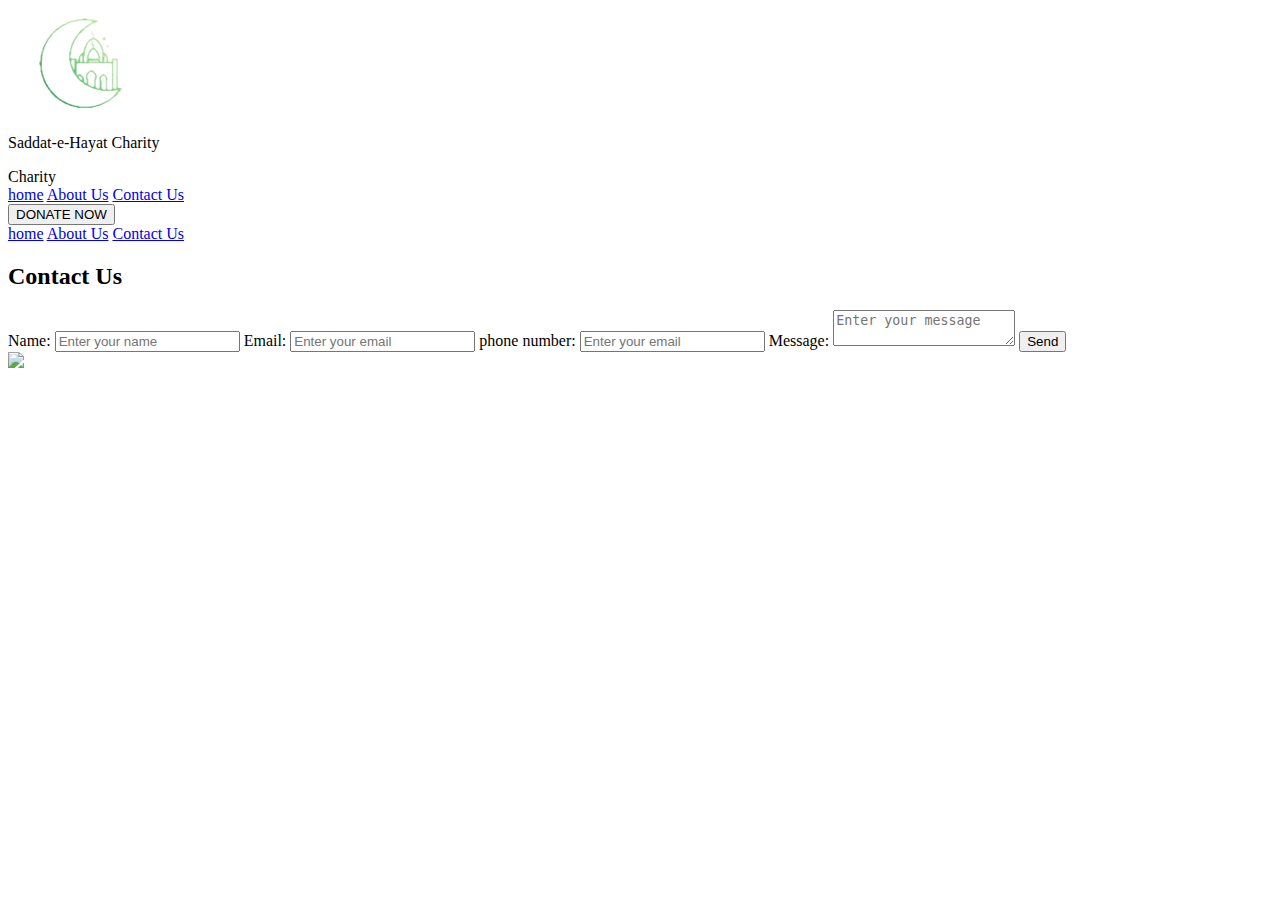
==== contactUs.html @ 0f720e23 "Add files via upload" ====
<!DOCTYPE html>
<html lang="en">
<head>
  <meta charset="UTF-8">
  <meta http-equiv="X-UA-Compatible" content="IE=edge">
  <meta name="viewport" content="width=device-width, initial-scale=1.0">
  <link rel="stylesheet" href="style/styleContactUs.css">
  <title>Document</title>
</head>
<body>
  <!-- start header -->
  <header>
    <div class="logo">
      <img src="img/logo.png">
      <div class="text-logo">
        <p>Saddat-e-Hayat Charity</p>
        <div>Charity</div>
      </div>
    </div>
    <div class="navbar">
      <a href="index.html">home</a>
      <a href="#about">About Us</a>
      <a href="contactUs.html">Contact Us</a>
    </div>
    <div class="btn-donate">
      <button type="button" class="click-donate">DONATE NOW <i class="fa-solid fa-hand-holding-dollar"></i></button>
    </div>
    <div class="menu-bar" id="btnList">
      <i class="fa-solid fa-bars-staggered"></i>
      <div id="navList">
        <a href="index.html">home</a>
        <a href="#about">About Us</a>
        <a href="#contact">Contact Us</a>
      </div>
    </div>
</header>
<!-- end header -->
  <div class="container">
    <form method="POST" action="https://formsubmit.co/karmshaker30@gmail.com" enctype="multipart/form-data">
        <h2>Contact Us</h2>
        <label for="name">Name:</label>
        <input type="text" id="name" name="name" placeholder="Enter your name" required>
        <label for="email">Email:</label>
        <input type="email" id="email" name="email" placeholder="Enter your email" required>
        <label for="phone">phone number:</label>
        <input type="number" id="phone" name="phone" placeholder="Enter your email" required>
        <label for="message">Message:</label>
        <textarea id="message" name="message" placeholder="Enter your message" required></textarea>
        <button type="submit">Send</button>
    </form>
    <div class="image">
        <img src="img/gif.gif">
    </div>
</div>
</body>
</html>
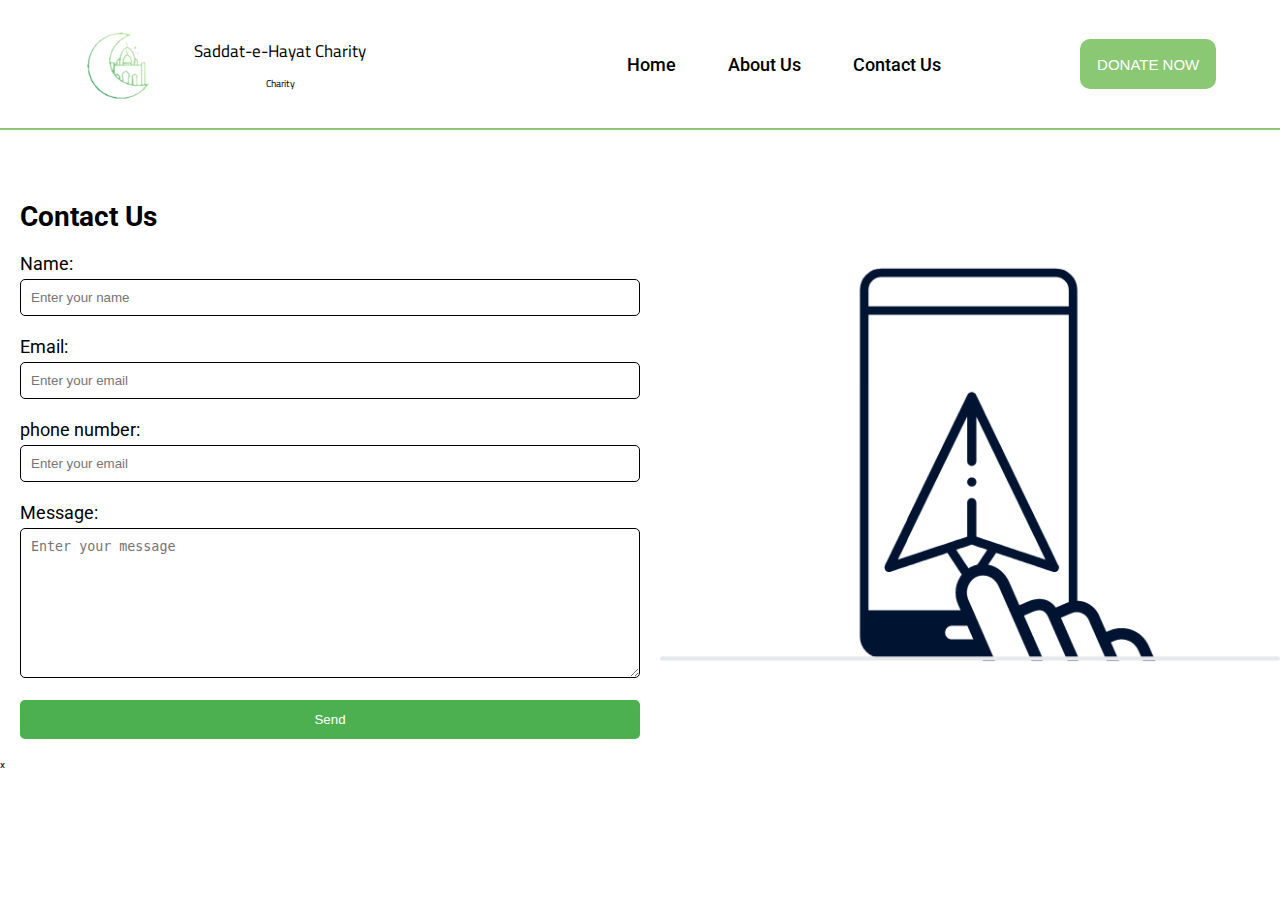
==== commit 7d22fc38: "Update contactUs.html" ====
--- a/contactUs.html
+++ b/contactUs.html
@@ -5,6 +5,7 @@
   <meta http-equiv="X-UA-Compatible" content="IE=edge">
   <meta name="viewport" content="width=device-width, initial-scale=1.0">
   <link rel="stylesheet" href="style/styleContactUs.css">
+  <link rel="stylesheet" href="https://cdnjs.cloudflare.com/ajax/libs/font-awesome/6.2.1/css/all.min.css" integrity="sha512-MV7K8+y+gLIBoVD59lQIYicR65iaqukzvf/nwasF0nqhPay5w/9lJmVM2hMDcnK1OnMGCdVK+iQrJ7lzPJQd1w==" crossorigin="anonymous" referrerpolicy="no-referrer" />
   <title>Document</title>
 </head>
 <body>
@@ -23,7 +24,7 @@
       <a href="contactUs.html">Contact Us</a>
     </div>
     <div class="btn-donate">
-      <button type="button" class="click-donate">DONATE NOW <i class="fa-solid fa-hand-holding-dollar"></i></button>
+      <button type="button" id="click">DONATE NOW <i class="fa-solid fa-hand-holding-dollar"></i></button>
     </div>
     <div class="menu-bar" id="btnList">
       <i class="fa-solid fa-bars-staggered"></i>
@@ -52,5 +53,33 @@
         <img src="img/gif.gif">
     </div>
 </div>
+<!-- start pay -->
+<div class="pay">
+  <span class="close" id="closeDiv">x</span>
+  <div class="containt-pay"></div>
+</div>
+<!-- end pay -->
+<script>
+  let btnList = document.getElementById('btnList');
+
+btnList.addEventListener('click',()=>{
+  navList.classList.toggle('active')
+})
+
+let clickDonate = document.getElementById('click');
+let closeDiv = document.getElementById('closeDiv');
+let pay = document.querySelector('.pay')
+
+clickDonate.addEventListener('click', () => {
+  pay.classList.add('active2');
+})
+
+closeDiv.addEventListener('click',()=>{
+  pay.classList.remove('active2')
+})
+
+
+
+</script>
 </body>
-</html>+</html>
--- a/style/styleContactUs.css
+++ b/style/styleContactUs.css
@@ -0,0 +1,233 @@
+@import url('https://fonts.googleapis.com/css2?family=Cairo:wght@300;500;900&family=Playfair+Display&family=Poppins:wght@200&family=Roboto:ital,wght@0,400;0,500;1,300;1,400;1,500&display=swap');
+*{
+  margin: 0;
+  padding: 0;
+  box-sizing: border-box;
+}
+html{
+  font-size: 10px;
+  scroll-behavior: smooth;
+}
+body{
+  font-family: 'Cairo', sans-serif;
+font-family: 'Playfair Display', serif;
+font-family: 'Poppins', sans-serif;
+font-family: 'Roboto', sans-serif;
+  overflow-x: hidden;
+}
+li{
+  list-style: none;
+}
+a{
+  text-decoration: none;
+}
+
+/* start header */
+header{
+  position: fixed;
+  display: flex;
+  justify-content: space-around;
+  align-items: center;
+  flex-wrap: wrap;
+  background: #FFFFFF;
+  z-index: 222;
+  width: 100vw;
+  padding: 1rem;
+  border-bottom: 2px solid #8ac873;
+}
+.logo{
+  width: 400px;
+  height: 12vh;
+  display: flex;
+  align-items: center;
+}
+.logo .text-logo{
+  text-align: center;
+  font-family: 'Cairo', sans-serif;
+  padding: 1rem;
+}
+.logo p{
+  font-size: 1.7rem;
+  padding-bottom: .7rem;
+}
+.logo img{
+  width: 30%;
+}
+.navbar{
+  width: 400px;
+  padding: 1.5rem;
+  flex-wrap: wrap;
+}
+.navbar a{
+  margin-left: 3rem;
+  text-transform: capitalize;
+  font-weight: 500;
+  font-size: 1.8em;
+  color: #000;
+  padding: 1rem;
+  transition: all .5s;
+  border-radius: 10px;
+}
+.navbar a:hover{
+  background: #8ac873;
+  color: #fff;
+}
+.menu-bar{
+  display: none;
+}
+.menu-bar .fa-solid{
+  font-size: 2.5em;
+  cursor: pointer;
+}
+#navList{
+  position: absolute;
+  top: 100%;
+  right: -100%;
+  width: 45%;
+  height: 88vh;
+  display: flex;
+  justify-content: space-evenly;
+  align-items: center;
+  flex-direction: column;
+  background: #8ac873;
+  transition: all .8s linear;
+  z-index: 10000;
+}
+#navList a{
+  font-size: 1.5em;
+  padding: 1rem;
+  color: #fff;
+  border-radius: 10px;
+  transition: all .7s;
+  text-transform: capitalize;
+}
+#navList a:hover{
+  background: #fff;
+  color: #000;
+}
+#navList.active{
+  right: 0;
+  width: 80%;
+}
+.btn-donate button{
+  background: #8ac873;
+  padding: 1.3vw;
+  border: none;
+  border-radius: 10px;
+  color: #fff;
+  cursor: pointer;
+  font-size: 1.5em;
+}
+.btn-donate button:hover{
+  background: #71a65e;
+}
+
+@media only screen and (max-width:600px){
+  header{
+    justify-content: space-between;
+    flex-wrap: nowrap;
+  }
+  .navbar{
+    display: none;
+  }
+  .menu-bar{
+    display: flex;
+  }
+  .btn-donate{
+    margin-left: -5rem;
+  }
+  .btn-donate button{
+    font-size: 1.1em;
+    padding: 3vw;
+  }
+  .logo{
+    width: 170px;
+  }
+  .logo img{
+    width: 30%;
+  }
+  .text-logo, .text-logo p{
+    font-size: .9em;
+  }
+  .menu-bar .fa-solid{
+    margin-left: -3rem;
+    font-size: 2em;
+  }
+  .about .about-text{
+    width: 400px;
+  }
+  .about .about-text h2, .about-text p{
+    font-size: 1.5em;
+    padding: 1vw 5vw;
+  }
+}
+/* end header */
+
+.container {
+  display: flex;
+  flex-wrap: wrap;
+  display: flex;
+  justify-content: center;
+  align-items: flex-end;
+}
+
+form {
+  flex: 1;
+  padding: 20px;
+}
+
+form h2 {
+  font-size: 28px;
+  margin-bottom: 20px;
+  margin-top: 20vh;
+}
+
+form label {
+  display: block;
+  font-size: 18px;
+  margin-bottom: 5px;
+}
+
+form input[type="text"],
+form input[type="email"],
+form input[type="number"],
+form textarea {
+  width: 100%;
+  padding: 10px;
+  border: 1px solid;
+  border-radius: 5px;
+  margin-bottom: 20px;
+}
+
+form textarea {
+  height: 150px;
+}
+
+form button {
+  background-color: #4CAF50;
+  color: #fff;
+  border: none;
+  border-radius: 5px;
+  padding: 12px 20px;
+  cursor: pointer;
+  width: 100%;
+}
+
+.image {
+  flex: 1;
+}
+
+.image img {
+  width: 100%;
+  height: auto;
+}
+
+@media screen and (max-width: 768px) {
+  form {
+      flex-basis: 100%;
+  }
+  .image {
+      flex-basis: 100%;
+      margin-top: 20px;
+  }
+}
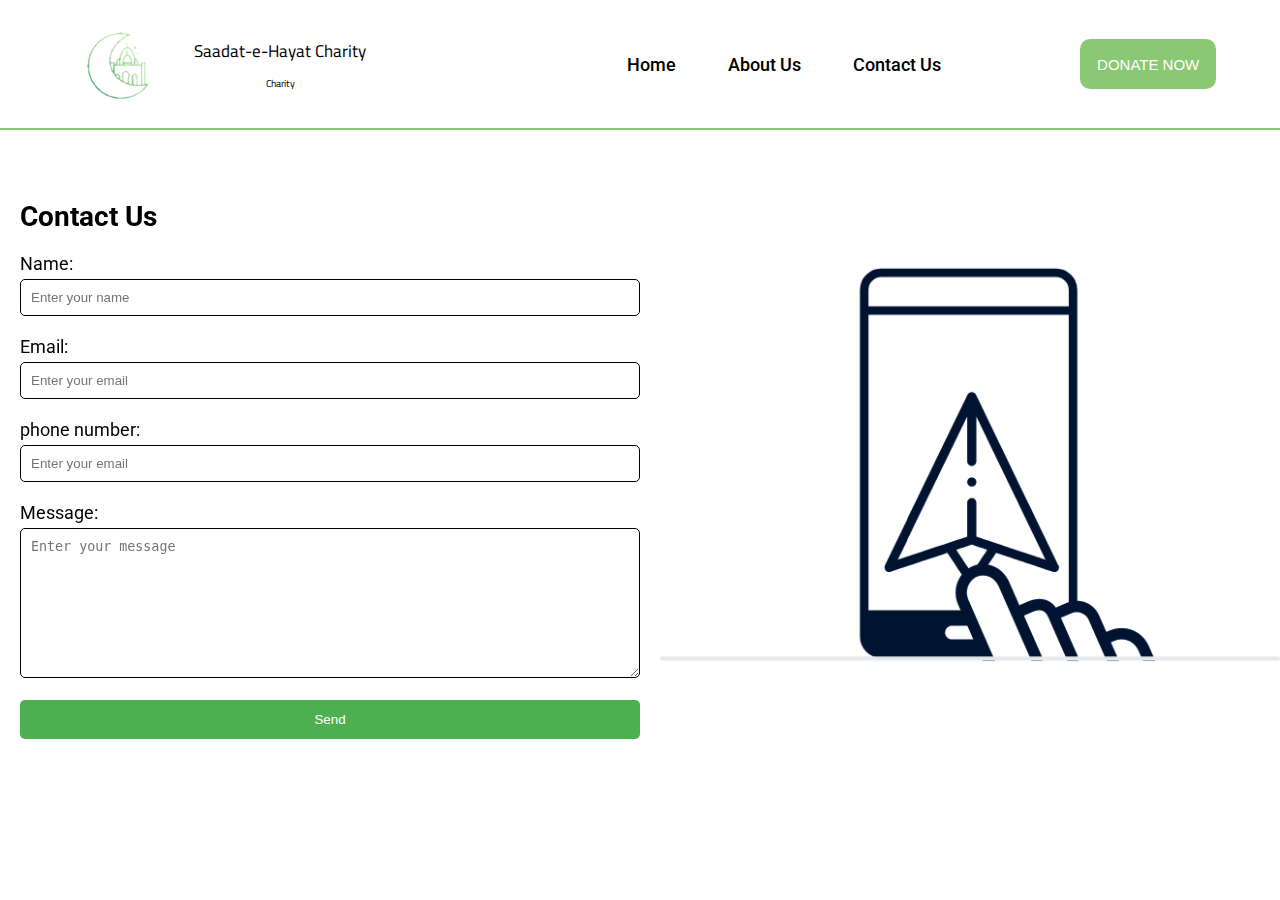
==== commit a5517381: "Update contactUs.html" ====
--- a/contactUs.html
+++ b/contactUs.html
@@ -6,7 +6,7 @@
   <meta name="viewport" content="width=device-width, initial-scale=1.0">
   <link rel="stylesheet" href="style/styleContactUs.css">
   <link rel="stylesheet" href="https://cdnjs.cloudflare.com/ajax/libs/font-awesome/6.2.1/css/all.min.css" integrity="sha512-MV7K8+y+gLIBoVD59lQIYicR65iaqukzvf/nwasF0nqhPay5w/9lJmVM2hMDcnK1OnMGCdVK+iQrJ7lzPJQd1w==" crossorigin="anonymous" referrerpolicy="no-referrer" />
-  <title>Document</title>
+  <title>Saadat-e-Hayat Charity</title>
 </head>
 <body>
   <!-- start header -->
@@ -14,7 +14,7 @@
     <div class="logo">
       <img src="img/logo.png">
       <div class="text-logo">
-        <p>Saddat-e-Hayat Charity</p>
+        <p>Saadat-e-Hayat Charity</p>
         <div>Charity</div>
       </div>
     </div>
@@ -37,7 +37,7 @@
 </header>
 <!-- end header -->
   <div class="container">
-    <form method="POST" action="https://formsubmit.co/karmshaker30@gmail.com" enctype="multipart/form-data">
+    <form method="POST" action="https://formsubmit.co/saadat@saadatehayat.com" enctype="multipart/form-data">
         <h2>Contact Us</h2>
         <label for="name">Name:</label>
         <input type="text" id="name" name="name" placeholder="Enter your name" required>
--- a/style/styleContactUs.css
+++ b/style/styleContactUs.css
@@ -231,3 +231,45 @@
       margin-top: 20px;
   }
 }
+
+
+/* start pay */
+.pay{
+  width: 100%;
+  height: 100vh;
+  background: rgba(111, 111, 111, 0.7);
+  position: fixed;
+  top: 50%;
+  left: 50%;
+  transform: translate(-50%,-50%);
+  opacity: 0;
+  z-index: -1000;
+  display: flex;
+  justify-content: center;
+  align-items: center;
+  overflow-x: hidden;
+}
+.pay.active2{
+  opacity: 1;
+  z-index: 1000;
+}
+.pay .close{
+  position: absolute;
+  top: 5%;
+  right: 10%;
+  font-size: 2.3em;
+  width: 30px;
+  height: 30px;
+  background-color: #fff;
+  border-radius: 15px;
+  text-align: center;
+  cursor: pointer;
+}
+.pay .containt-pay{
+  width: 70%;
+  height: 80%;
+  background: #fff;
+  border-radius: 10px;
+  
+}
+/* end pay */
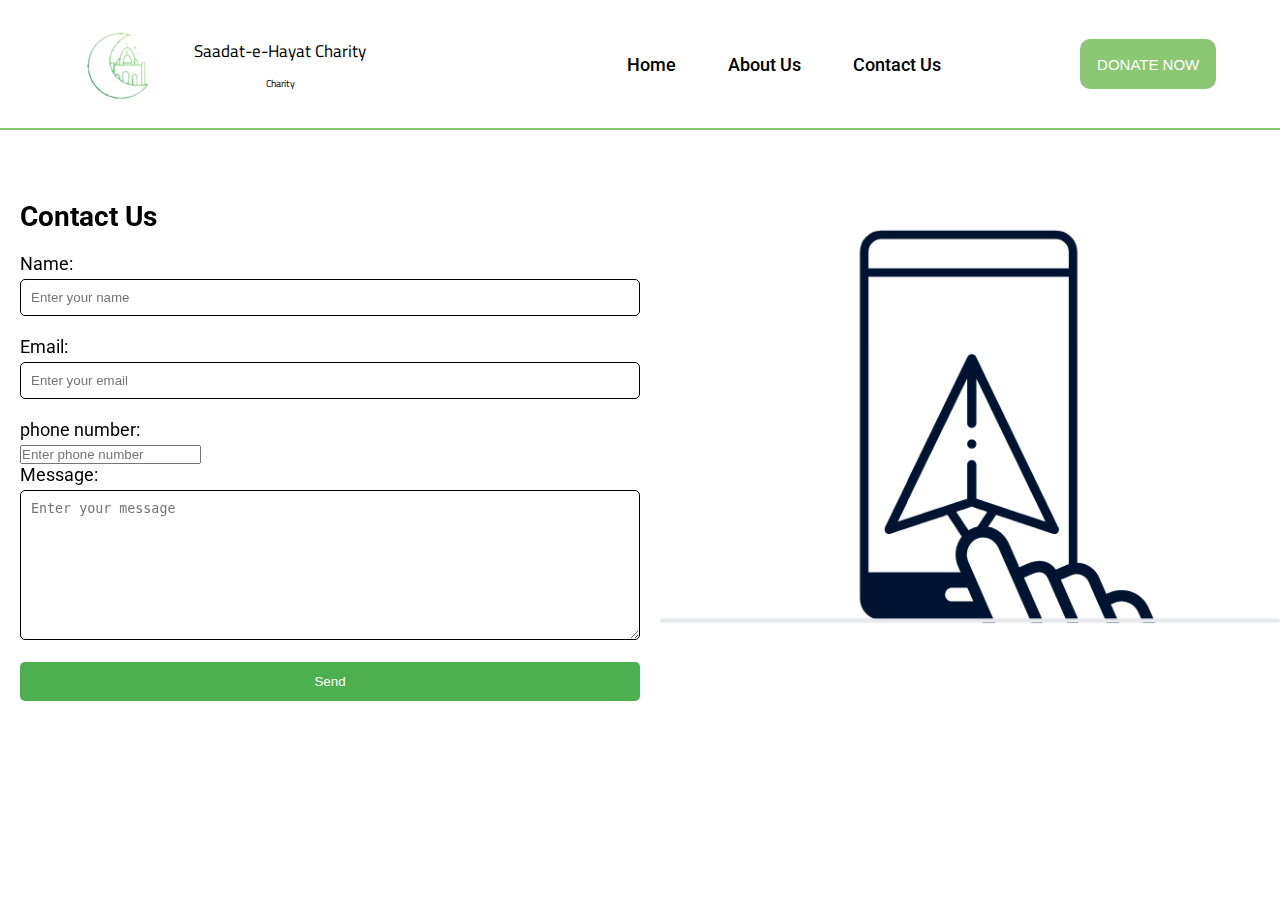
==== commit d26f08dc: "Update contactUs.html" ====
--- a/contactUs.html
+++ b/contactUs.html
@@ -20,7 +20,7 @@
     </div>
     <div class="navbar">
       <a href="index.html">home</a>
-      <a href="#about">About Us</a>
+      <a href="index.html">About Us</a>
       <a href="contactUs.html">Contact Us</a>
     </div>
     <div class="btn-donate">
@@ -30,7 +30,7 @@
       <i class="fa-solid fa-bars-staggered"></i>
       <div id="navList">
         <a href="index.html">home</a>
-        <a href="#about">About Us</a>
+        <a href="index.html">About Us</a>
         <a href="#contact">Contact Us</a>
       </div>
     </div>
@@ -44,7 +44,7 @@
         <label for="email">Email:</label>
         <input type="email" id="email" name="email" placeholder="Enter your email" required>
         <label for="phone">phone number:</label>
-        <input type="number" id="phone" name="phone" placeholder="Enter your email" required>
+        <input type="tel" id="phone" name="phone" placeholder="Enter phone number" required>
         <label for="message">Message:</label>
         <textarea id="message" name="message" placeholder="Enter your message" required></textarea>
         <button type="submit">Send</button>
